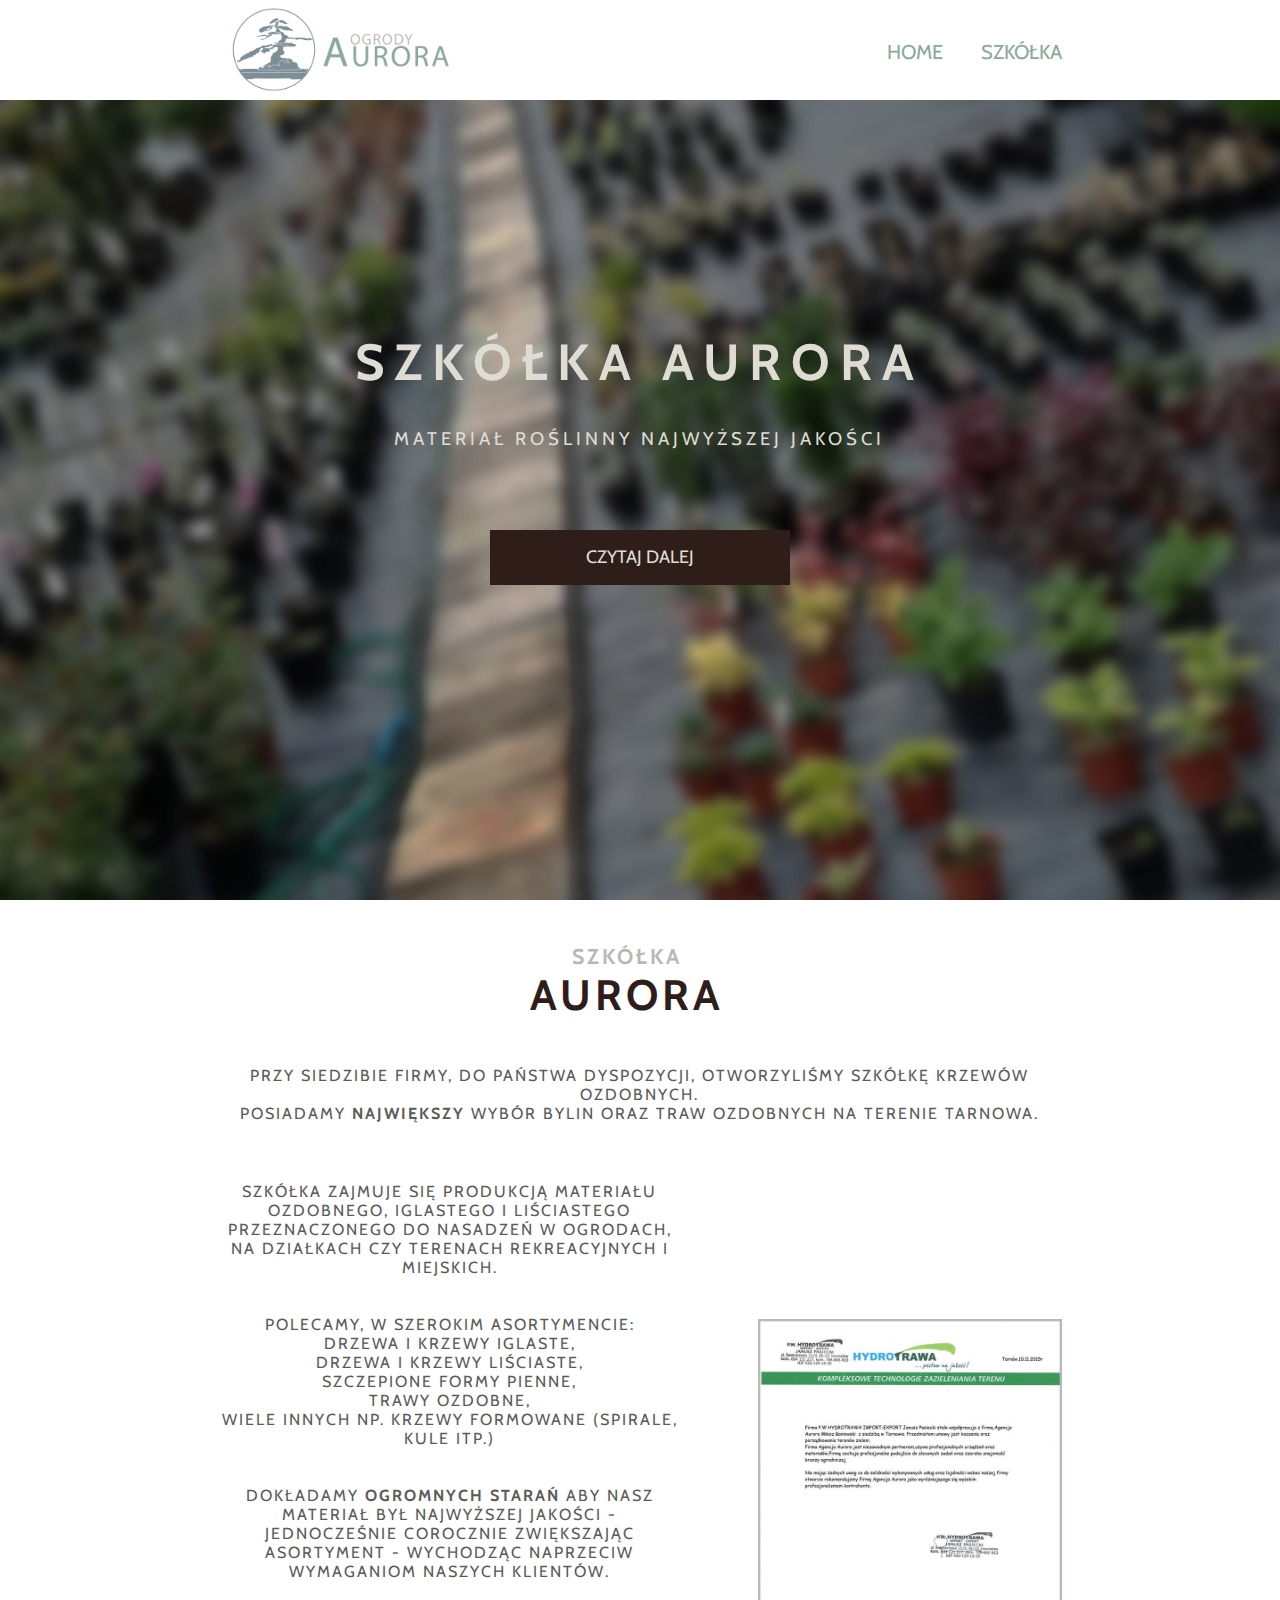
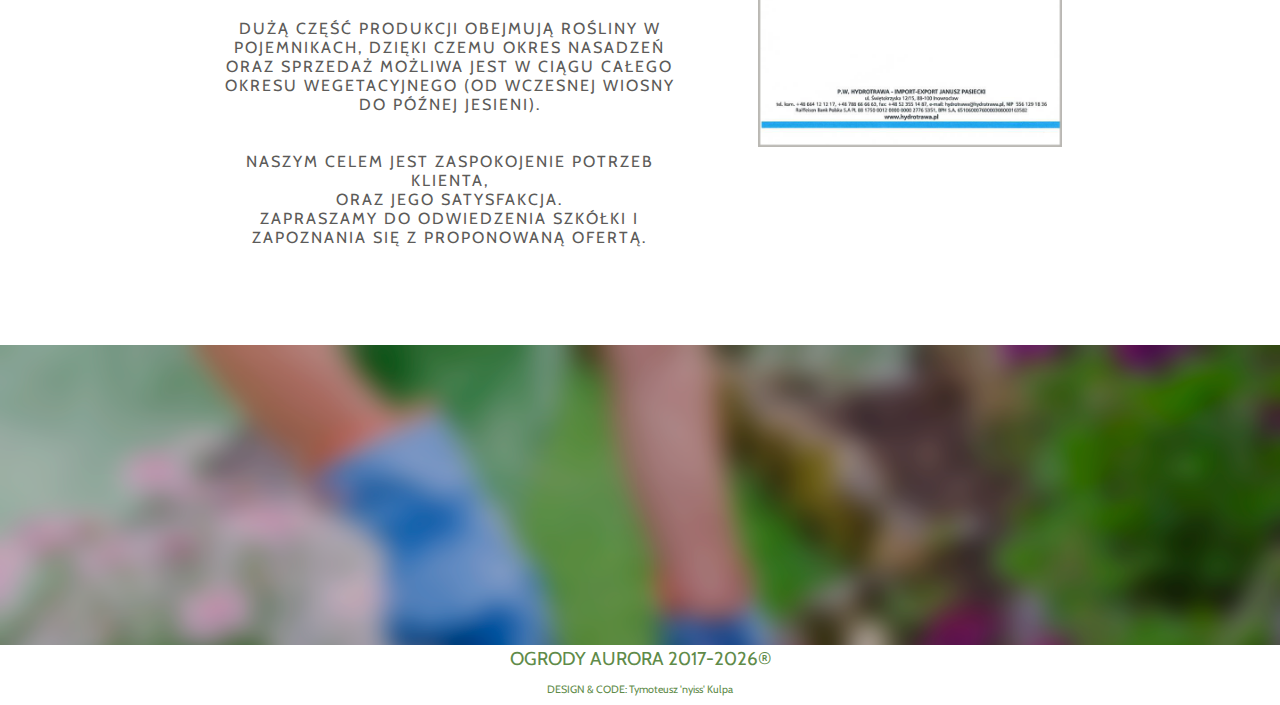
==== szkolka.html @ 45ec6c95 "#1" ====
<!DOCTYPE html>
<html>
<head>
  <meta charset="UTF-8" >

  <meta name="description" content="Ogrody Aurora zapewniają usługi w postaci tworzenia, kosmetyki oraz opieki nad ogrodami na terenie całej Polski." >
  <meta name="keywords" content="ogrody, ogrody aurora, zakładanie trawników, wywóz liści, pielęgnacja ogrodów, aranżacja zieleni, szkółka, tarnów, małopolska, sklep, rośliny" >

  <meta name="author" content="Tymoteusz nyiss Kulpa" >
  <meta name="copyright" content="Copyright 2017 Ogrody Aurora">
  <meta name="publisher" content="Ogrody Aurora">
  <meta name="company" content="Ogrody Aurora">

  <meta name="viewport" content="width=device-width, initial-scale=1" />

  <link rel="stylesheet" type="text/css" href="assets/css/main.css" />
  <link rel="shortcut icon" href="assets/img/favicon.ico" type="image/x-ico; charset=binary">
  <link rel="icon" href="assets/img/favicon.ico" type="image/x-ico; charset=binary">

  <title>Szkółka Aurora</title>

  <script type="text/javascript" src="https://ajax.googleapis.com/ajax/libs/jquery/3.2.1/jquery.min.js"></script>
  <script type="text/javascript" async="" src="http://www.google-analytics.com/ga.js"></script>
  <script src="assets/js/classie/classie.js"></script>

</head>
<body>
  <!-- Nawigacja -->
  <header>
    <div class="container">
      <span class="logo">
        <img src="assets/img/logo.gif" alt="Ogrody Aurora">
      </span>
      <nav>
        <ul>
          <li><a href="index.html">Home</a></li>
          <li><a href="#showcase-szkolka">Szkółka</a></li>
        </ul>
      </nav>
    </div>
  </header>

  <a href="#showcase-szkolka">
    <div id="scrollUp"></div>
  </a>

  <script type="text/javascript">

  function init() {
      window.addEventListener('scroll', function(e){
          var distanceY = window.pageYOffset || document.documentElement.scrollTop,
              shrinkOn = 20,
              header = document.querySelector("header");
          if (distanceY > shrinkOn) {
              classie.add(header,"smaller");
              document.getElementById("scrollUp").style.opacity = "0.6";
          } else {
              if (classie.has(header,"smaller")) {
                  classie.remove(header,"smaller");
                  document.getElementById("scrollUp").style.opacity = "0";
              }
          }
      });
  }

  window.onload = init();

  </script>

  <div id="navresp">
      <span id="logo">
        <img src="assets/img/logo.gif" alt="Ogrody Aurora">
      </span>

      <div id="burger">
        <div id="nav-icon">
          <span></span>
          <span></span>
          <span></span>
          <span></span>
          <span></span>
          <span></span>
        </div>
      </div>
  </div>

  <div id="burgermenu">
    <ul>
      <li><a href="index.html">Home</a></li>
      <li><a href="#showcase-szkolka">Szkółka</a></li>
    </ul>
  </div>

  <script type="text/javascript">

    $(document).ready(function(){
    $('#nav-icon').click(function(){
      $(this).toggleClass('open');
      if (this.classList.contains("open")) {
        document.getElementById("burgermenu").style.display = "block";
        document.getElementById("burgermenu").style.animationName = "menuopen";
        $('body').addClass("overflowHidden");
        $('#showcase, #cta, #szkolka, #break4, footer').addClass("blur");
      }else {
        document.getElementById("burgermenu").style.animationName = "menuclose";
        $('body').removeClass("overflowHidden");
        $('#showcase, #cta, #szkolka, #break4, footer').removeClass("blur");
        setTimeout(function(){ document.getElementById("burgermenu").style.display = "none"; }, 600);
      }
    });
    });

    const navIconClasses = document.getElementById("nav-icon").classList;

    $("#burgermenu").on("click", "li", function () {
        navIconClasses.remove('open')
        document.getElementById("burgermenu").style.animationName = "menuclose";
        $('body').removeClass("overflowHidden");
        $('#showcase, #cta, #szkolka, #break4, footer').removeClass("blur");
        setTimeout(function(){ document.getElementById("burgermenu").style.display = "none"; }, 600);
    });

    </script>

<!-- Zawartość -->

<section id="showcase-szkolka">
  <div class="container">
    <h1>Szkółka Aurora</h1>
    <div id="tekst-1">
      Materiał roślinny najwyższej jakości<br>

    </div>
    <a href="#szkolka" id="cta" class="b1 szkolka" >
      Czytaj dalej
    </a>
  </div>
</section>

<section id="szkolka">
  <div class="container">
    <h2>Szkółka<br><span class="burgundy">Aurora</span></h2>
    <div id="zawartosc">
      <span>Przy siedzibie firmy, do Państwa dyspozycji, otworzyliśmy szkółkę krzewów ozdobnych. </span><br>
      <span>Posiadamy <strong>największy</strong> wybór bylin oraz  traw ozdobnych na terenie Tarnowa.</span><br><br>

      <div class="left">
        <span>Szkółka zajmuje się produkcją materiału ozdobnego,
              iglastego i liściastego przeznaczonego do nasadzeń w ogrodach,
              na działkach czy terenach rekreacyjnych i miejskich.
        </span><br><br>

        <div class="leftInnerTextCenter">
          <span>Polecamy, w szerokim asortymencie: <br>
            <ul>
              <li>drzewa i krzewy iglaste,</li>
              <li>drzewa i krzewy liściaste,</li>
              <li>szczepione formy pienne,</li>
              <li>trawy ozdobne,</li>
              <li>wiele innych np. krzewy formowane (spirale, kule itp.)</li>
            </ul>
          </span><br><br>
        </div>

        <span>Dokładamy <strong>ogromnych starań</strong> aby nasz materiał był najwyższej jakości -
              jednocześnie corocznie zwiększając asortyment -
              wychodząc naprzeciw wymaganiom naszych klientów.
        </span><br><br>

        <span>Dużą część produkcji obejmują rośliny w pojemnikach,
              dzięki czemu okres nasadzeń oraz sprzedaż możliwa jest w ciągu całego okresu wegetacyjnego
              (od wczesnej wiosny do późnej jesieni).
        </span><br><br>

        <span>Naszym celem jest zaspokojenie potrzeb klienta, <br>oraz jego satysfakcja.<br>
              Zapraszamy do odwiedzenia szkółki i zapoznania się z proponowaną ofertą.
        </span><br><br>
      </div>

      <div class="right">
        <div id="imgInsert2">
          <div id="modal" class="modal">
            <img class="modal-content" id="img02" src="assets/img/hydrotrawa.jpg">
          </div>
        </div>
      </div>

    </div>
  </div>
</section>

<script>

$(document).ready(function(){
  var divSameHeight = setInterval(function() {
    if (window.innerWidth < 975) {
      clearInterval();
    }else {
      $("#imgInsert2").height($(".left").height());
    }
  }, 100);

  var modal = document.getElementById('modal');
  var body = document.getElementsByTagName("body")[0];
  var img = document.getElementById('imgInsert2');

  img.onclick = function(){
      modal.style.display = "block";
      classie.add(body,"overflowHidden");
  }

  window.onclick = function(event) {
    if (event.target == modal) {
        modal.style.display = "none";
        classie.remove(body,"overflowHidden")
    }
  }

});

$(document).on('keyup',function(evt) {
    if (evt.keyCode == 27) {
      document.getElementById('modal').style.display = "none";
      $('body').removeClass("overflowHidden");
    }
});

</script>

<section id="break4">
  <!-- IMG#4 -->
  <h6>Break4</h6>
</section>

<!-- Stopka -->
    <footer>
      OGRODY AURORA 2017-<script>document.write(new Date().getFullYear())</script>&reg; <br>
      <span>DESIGN &amp; CODE: Tymoteusz 'nyiss' Kulpa</span>
    </footer>

  <script>

    var offset;

    if (window.innerWidth > 975) {
      offset = 75;
    }else {
      offset = 65;
    }

    $('a').click(function(event) {
        var id = $(this).attr("href");
        var target = $(id).offset().top - offset;
        $('html, body').animate({
            scrollTop: target
        }, 500);
        event.preventDefault();
    });

  </script>

</body>
</html>
---- assets/css/main.css ----
@import url('https://fonts.googleapis.com/css?family=Cabin');

/*- Globals -*/

html, body{
  padding: 0;
  margin: 0;
  width: 100%;
  font-family: 'Cabin', sans-serif;
  background-color: #ffffff;
}

.overflowHidden{
  overflow: hidden;
}

.blur{
  -webkit-filter: blur(4px);
  -moz-filter: blur(4px);
  -o-filter: blur(4px);
  -ms-filter: blur(4px);
  filter: blur(4px);
}

ul{
  margin: 0;
  padding: 0;
  list-style-type: none;
}

.container{
  width:66%;
  margin: auto;
  overflow: hidden;
}

a{
  text-decoration:none;
}

.b1{
  border: none;
  text-decoration: none;
  font-family: 'Cabin', sans-serif;
  outline: none;
}

h6{
  display: none;
}


.left{
  width: 55%;
  float: left;
  text-align: center;
  margin-right: 5%;
}

.right{
  width: 40%;
  float: right;
}

.left, .right{
  display: flex;
  flex-direction: column;
  margin-top: 40px;
  margin-bottom: 30px;
}

.leftInnerTextCenter{
  text-align: center;
}

.topSpace{
  margin-top: 20px;
}

.green{
  color: #608b49;
}

.burgundy{
  color: #2f1d1a;
}

/*- Content -*/

/*- Header -*/

header{
  height: 100px;
  z-index: 5;
  position: fixed;
  background-color: #ffffff;
  width: 100%;
  overflow: hidden;
  -webkit-transition: height 0.3s;
  transition: height 0.3s;
}

.logo{
  float:left;
  -webkit-transition: all 0.3s;
  transition: all 0.3s;
}

.logo img{
  height: 100px;
  -webkit-transition: all 0.3s;
  transition: all 0.3s;
}

header nav{
  float: right;
  margin: auto;
  padding-top: 40px;
  -webkit-transition: all 0.3s;
  transition: all 0.3s;
}

header ul{
  font-size: 20px;
  text-transform: uppercase;
}

header li{
  float: left;
  display: inline;
  padding: 0 0 0 38px;
}

header a{
  color: #8ba998;
  -webkit-transition: all 0.3s;
  transition: all 0.3s;
}

header nav a:hover {
    color: #608b49;
}

header nav a:active {
    color: #608b49;
}

header.smaller {
    height: 80px;
}

header.smaller .logo img{
  height: 80px;
}

header.smaller nav {
    padding-top: 30px;
}

#navresp{
  display: none;
  height: 70px;
  z-index: 4;
  position: fixed;
  background-color: #ffffff;
  width: 100%;
}

#logo{
  margin-left: 6px;
}

#logo img{
  height: 60px;
  margin-top: 6px;
}

#navresp #logo,#burger{
  padding-top: 8px;
}

#burgermenu{
  display: none;
  width: 100%;
  z-index: 4;
  position: fixed;
  top: 65px;
  background-color: #ffffff;
  text-align: center;
  -webkit-animation-name: menuopen;
          animation-name: menuopen;
  -webkit-animation-duration: 1s;
          animation-duration: 1s;
  height: 325px;
}

#burgermenu ul{
  font-size: 20px;
  text-transform: uppercase;
  padding-top: 40px;
}

#burgermenu li{
  padding-bottom: 48px;
}

#burgermenu a{
  color: #8ba998;
}

#burger{
  float: right;
  margin-top: 7px;
  margin-right: 20px;
}

#nav-icon{
  width: 50px;
  height: 45px;
  position: relative;
  -webkit-transform: rotate(0deg);
  transform: rotate(0deg);
  -webkit-transition: .5s ease-in-out;
  transition: .5s ease-in-out;
  cursor: pointer;
}

/*- Showcase -*/

#showcase{
  height: 100vh;
  width: 100%;
  background: url(../img/showcase-underground-2.png);
  display: table;
  background-size: cover;
  z-index: 1;
  color: #dfddd3;
  text-transform: uppercase;
}

h1{
  padding-top: 33vh;
  font-size: calc(38px + 1vw);
  letter-spacing: 10px;
  display: block;
  text-align: center;
}

#tekst, #tekst-1{
  font-size: calc(12px + 0.5vw);
  letter-spacing: 4px;
  max-width: 550px;
  text-align: center;
  padding-bottom: 80px;
  margin: auto;
}

#cta{
  line-height: 55px;
  margin: auto;
  display: block;
  height: 55px;
  width: 300px;
  z-index: 4;
  text-align: center;
  font-size: 18px;
  text-transform: uppercase;
  color: #dfddd3;
}

.ogrody{
    background-color: #886458;
}

/*- ScrollUp -*/

#scrollUp{
  transition: opacity 0.5s ease-out;
  opacity: 0;
  height: 36px;
  width: 60px;
  position: fixed;
  right: 75px;
  bottom: 75px;
  z-index: 999;
  background: url(../img/scrollUp.png);
  background-size: cover;
}

/*- Opis -*/

#opis{
  text-transform: uppercase;
  text-align: center;
  min-height: 550px;
  padding-top: 45px;
  margin-bottom: 50px;
  color: #5c5b59;
  letter-spacing: 2px;
  line-height: 160%;
}

#imgInsert1{
  width: 90%;
  margin-left: 10%;
  background: url(../img/hydrotrawa.jpg);
  background-size: contain;
  background-repeat: no-repeat;
  background-position: center;
}

.modal {
  display: none;
  position: fixed;
  z-index: 9999;
  padding-top: 100px;
  left: 0;
  top: 0;
  width: 100%;
  height: 100%;
  overflow: auto;
  background-color: rgb(0,0,0);
  background-color: rgba(0,0,0,0.9);
}

.modal-content {
  margin: auto;
  display: block;
  height: 80%;
  max-width: 80%
}

.modal-content, #caption {
  -webkit-animation-name: zoom;
  -webkit-animation-duration: 0.6s;
  animation-name: zoom;
  animation-duration: 0.6s;
}

@-webkit-keyframes zoom {
  from {-webkit-transform:scale(0)}
  to {-webkit-transform:scale(1)}
}

@keyframes zoom {
  from {transform:scale(0)}
  to {transform:scale(1)}
}

@media only screen and (max-width: 975px){
  .modal-content {
      width: 100%;
  }
}

/*- Break1 -*/

#break1{
  width: 100%;
  height: 300px;
  background: url(../img/break1.png);
  background-size: cover;
}

/*- Oferta -*/

#oferta{
  text-transform: uppercase;
  text-align: center;
  min-height: 550px;
  padding-top: 45px;
  margin-bottom: 50px;
  color: #5c5b59;
}

h2{
  color: #bab8b3;
  font-size: 16pt;
  letter-spacing: 3px;
  padding-right: 3%;
}

h2 span{
  font-size: 32pt;
  letter-spacing: 4px;
}

.c1{
  float:left;
  margin-top: 30px;
  width: 31%;
  letter-spacing: 4px;
}

.lm{
  margin-left: 2%;
}

#oferta ul li{
  margin-bottom: 25px;
}

/*- Break #2 -*/

#break2{
  width: 100%;
  height: 300px;
  background: url(../img/break2.png);
  background-size: cover;
}

/*- Kontakt -*/

#kontakt{
  color: #dcdbd4;
  min-height: 700px;
  padding-top: 50px;
}

#leftalign{
  float: left;
  width: 48%;
  margin-bottom: 20px;
}

#rightalign{
  float: right;
  width: 48%;
  margin-bottom: 30px;
}

#map{
  display: -webkit-box;
  display: -ms-flexbox;
  display: flex;
  -webkit-box-orient: vertical;
  -webkit-box-direction: normal;
      -ms-flex-direction: column;
          flex-direction: column;
  -webkit-box-pack: center;
      -ms-flex-pack: center;
          justify-content: center;
  -webkit-box-align: center;
      -ms-flex-align: center;
          align-items: center;
  height: 450px;
  width: 95%;
  margin-top: 25px;
  color: #000;
}

#creds{
  display: -webkit-box;
  display: -ms-flexbox;
  display: flex;
  -webkit-box-orient: vertical;
  -webkit-box-direction: normal;
      -ms-flex-direction: column;
          flex-direction: column;
  -webkit-box-pack: center;
      -ms-flex-pack: center;
          justify-content: center;
  -webkit-box-align: center;
      -ms-flex-align: center;
          align-items: center;
  margin-top: 15px;
  font-size: 18pt;
  text-transform: uppercase;
  text-align: center;
}

#godziny{
  display: -webkit-box;
  display: -ms-flexbox;
  display: flex;
  -webkit-box-orient: vertical;
  -webkit-box-direction: normal;
      -ms-flex-direction: column;
          flex-direction: column;
  -webkit-box-pack: center;
      -ms-flex-pack: center;
          justify-content: center;
  -webkit-box-align: center;
      -ms-flex-align: center;
          align-items: center;
  width: 100%;
  margin-top: 30px;
  margin-left: auto;
  margin-right: auto;
}

#godziny h3{
  text-transform: uppercase;
  letter-spacing: 5px;
  text-align: center;
}

#form1{
  display: -webkit-box;
  display: -ms-flexbox;
  display: flex;
  -webkit-box-orient: vertical;
  -webkit-box-direction: normal;
      -ms-flex-direction: column;
          flex-direction: column;
  -webkit-box-align: center;
      -ms-flex-align: center;
          align-items: center;
  width: 100%;
  margin-top: 20px;
  margin-left: auto;
  margin-right: auto;
}

fieldset{
  border: none;
  margin: 0;
  padding: 0;
}

form input{
  color: #dcdbd4;
  margin-top: 8px;
  height: 30px;
  width: 300px;
  text-transform: uppercase;
  letter-spacing: 2px;
  font-family: 'Cabin', sans-serif;
}

input[type=text]{
    border: 1px solid #ccc;
    outline: none;
}

input[type=text]:focus {
    border: 1px solid #555;
}

input[type=email]{
    border: 1px solid #ccc;
    outline: none;
}

input[type=email]:focus {
    border: 1px solid #555;
}

input[name=tresc]{
  height: 150px;
}

button[type=submit]{
  height: 35px;
  margin-top: 8px;
  width: 306px;
  background-color: #c3bfa3;
  color: #fff;
  font-family: 'Cabin', sans-serif;
  letter-spacing: 2px;
}

/*- Break #3 -*/

#break3{
  width: 100%;
  height: 300px;
  background: url(../img/break3.png);
  background-size: cover;
}

/*- Szkólka -*/

#showcase-szkolka{
  height: 100vh;
  width: 100%;
  background: url(../img/showcase-szkolka-underground-3.png);
  display: table;
  background-size: cover;
  z-index: 1;
  color: #dfddd3;
  text-transform: uppercase;
}

.szkolka{
  background-color: #2f1d1a;
}

#szkolka{
  padding-top: 25px;
  text-transform: uppercase;
  text-align: center;
  letter-spacing: 2px;
  color: #5c5b59;
  margin-bottom: 30px;
}

#zawartosc{
  margin-top: 45px;
}

#imgInsert2{
  width: 90%;
  margin-left: 10%;
  background: url(../img/hydrotrawa.jpg);
  background-size: contain;
  background-repeat: no-repeat;
  background-position: center;
}

/*- Break #4 -*/

#break4{
  width: 100%;
  height: 300px;
  background: url(../img/break4.png);
  background-size: cover;
}

/*- Footer -*/

footer{
  min-height: 60px;
  color: #608b49;
  font-size: 14pt;
  text-align: center;
  line-height: 1.5;
}

footer a{
  color: #608b49;
}

footer span{
  font-size: 8pt;
}

/*- Media -*/

@media (max-width: 975px) {
  .container{
    width: 75%;
  }

  #imgInsert1{
    margin: 0;
    width: 100%;
    height: 350px;
  }

  #imgInsert2{
    margin: 0;
    width: 100%;
    height: 350px;
  }

  .modal-content{
    height: auto;
    max-width: 80%
  }

  #scrollUp{
    height: 0;
    width: 0;
    position: fixed;
    right: 0;
    bottom: 0;
    z-index: 999;
  }

  #cta{
    width: auto;
  }

  #break1, #break2, #break3, #break4{
    height: 200px;
  }

  header{
    display: none;
  }

  #navresp{
    display: block;
  }

  #navresp a{
    margin-left: 20px;
  }

  h1{
    padding-top: 20vh;
  }

  #tekst{
    padding-bottom: 25px;
  }

  #tekst-1{
    padding-bottom: 60px;
  }

  .left, .right{
    display: block;
    float: none;
    width: 100%;
  }

  h2{
    padding: 0;
  }

  .c1{
    width: 100%;
  }

  #leftalign{
    width: 100%;
    margin-bottom: 10px;
  }

  #rightalign{
    width: 100%;
    margin-bottom: 40px;
    padding-bottom: 10px;
  }

  #map{
    width: 100%;
    height: 400px;
    margin-top: 5px;
  }

  form input{
    min-width: 220px;
    width: 100%;
  }

  button[type=submit]{
    margin-left: 3px;
    width:100%;
  }

  footer{
    min-height: 75px;
    padding-top: 15px;
  }
}



/*- Animations -*/

/*- Mobile menu drawer -*/

@-webkit-keyframes menuopen {
    0%{
      height: 0;
      opacity: 0;
    }
    60%{
      height: 360px;
      opacity: 1;
    }
    100%{
      height: 325px;
      opacity: 1;
    }
}

@keyframes menuopen {
    0%{
      height: 0;
      opacity: 0;
    }
    60%{
      height: 360px;
      opacity: 1;
    }
    100%{
      height: 325px;
      opacity: 1;
    }
}

@-webkit-keyframes menuclose {
    0%{
      height: 325px;
    }
    99%{
      height: 0;
    }
    100%{
      opacity: 0;
    }
}

@keyframes menuclose {
    0%{
      height: 325px;
    }
    99%{
      height: 0;
    }
    100%{
      opacity: 0;
    }
}

/*- Mobile menu icon -*/

#nav-icon span {
  display: block;
  position: absolute;
  height: 4px;
  width: 50%;
  background: #8ba998;
  opacity: 1;
  -webkit-transform: rotate(0deg);
  transform: rotate(0deg);
  -webkit-transition: .25s ease-in-out;
  transition: .25s ease-in-out;
}

#nav-icon span:nth-child(even) {
  left: 50%;
  border-radius: 0 6px 6px 0;
}

#nav-icon span:nth-child(odd) {
  left:0px;
  border-radius: 6px 0 0 6px;
}

#nav-icon span:nth-child(1), #nav-icon span:nth-child(2) {
  top: 0px;
}

#nav-icon span:nth-child(3), #nav-icon span:nth-child(4) {
  top: 18px;
}

#nav-icon span:nth-child(5), #nav-icon span:nth-child(6) {
  top: 36px;
}

#nav-icon.open span:nth-child(1),#nav-icon.open span:nth-child(6) {
  -webkit-transform: rotate(45deg);
  transform: rotate(45deg);
}

#nav-icon.open span:nth-child(2),#nav-icon.open span:nth-child(5) {
  -webkit-transform: rotate(-45deg);
  transform: rotate(-45deg);
}

#nav-icon.open span:nth-child(1) {
  left: 5px;
  top: 11px;
}

#nav-icon.open span:nth-child(2) {
  left: calc(50% - 5px);
  top: 11px;
}

#nav-icon.open span:nth-child(3) {
  left: -50%;
  opacity: 0;
}

#nav-icon.open span:nth-child(4) {
  left: 100%;
  opacity: 0;
}

#nav-icon.open span:nth-child(5) {
  left: 5px;
  top: 26px;
}

#nav-icon.open span:nth-child(6) {
  left: calc(50% - 5px);
  top: 26px;
}
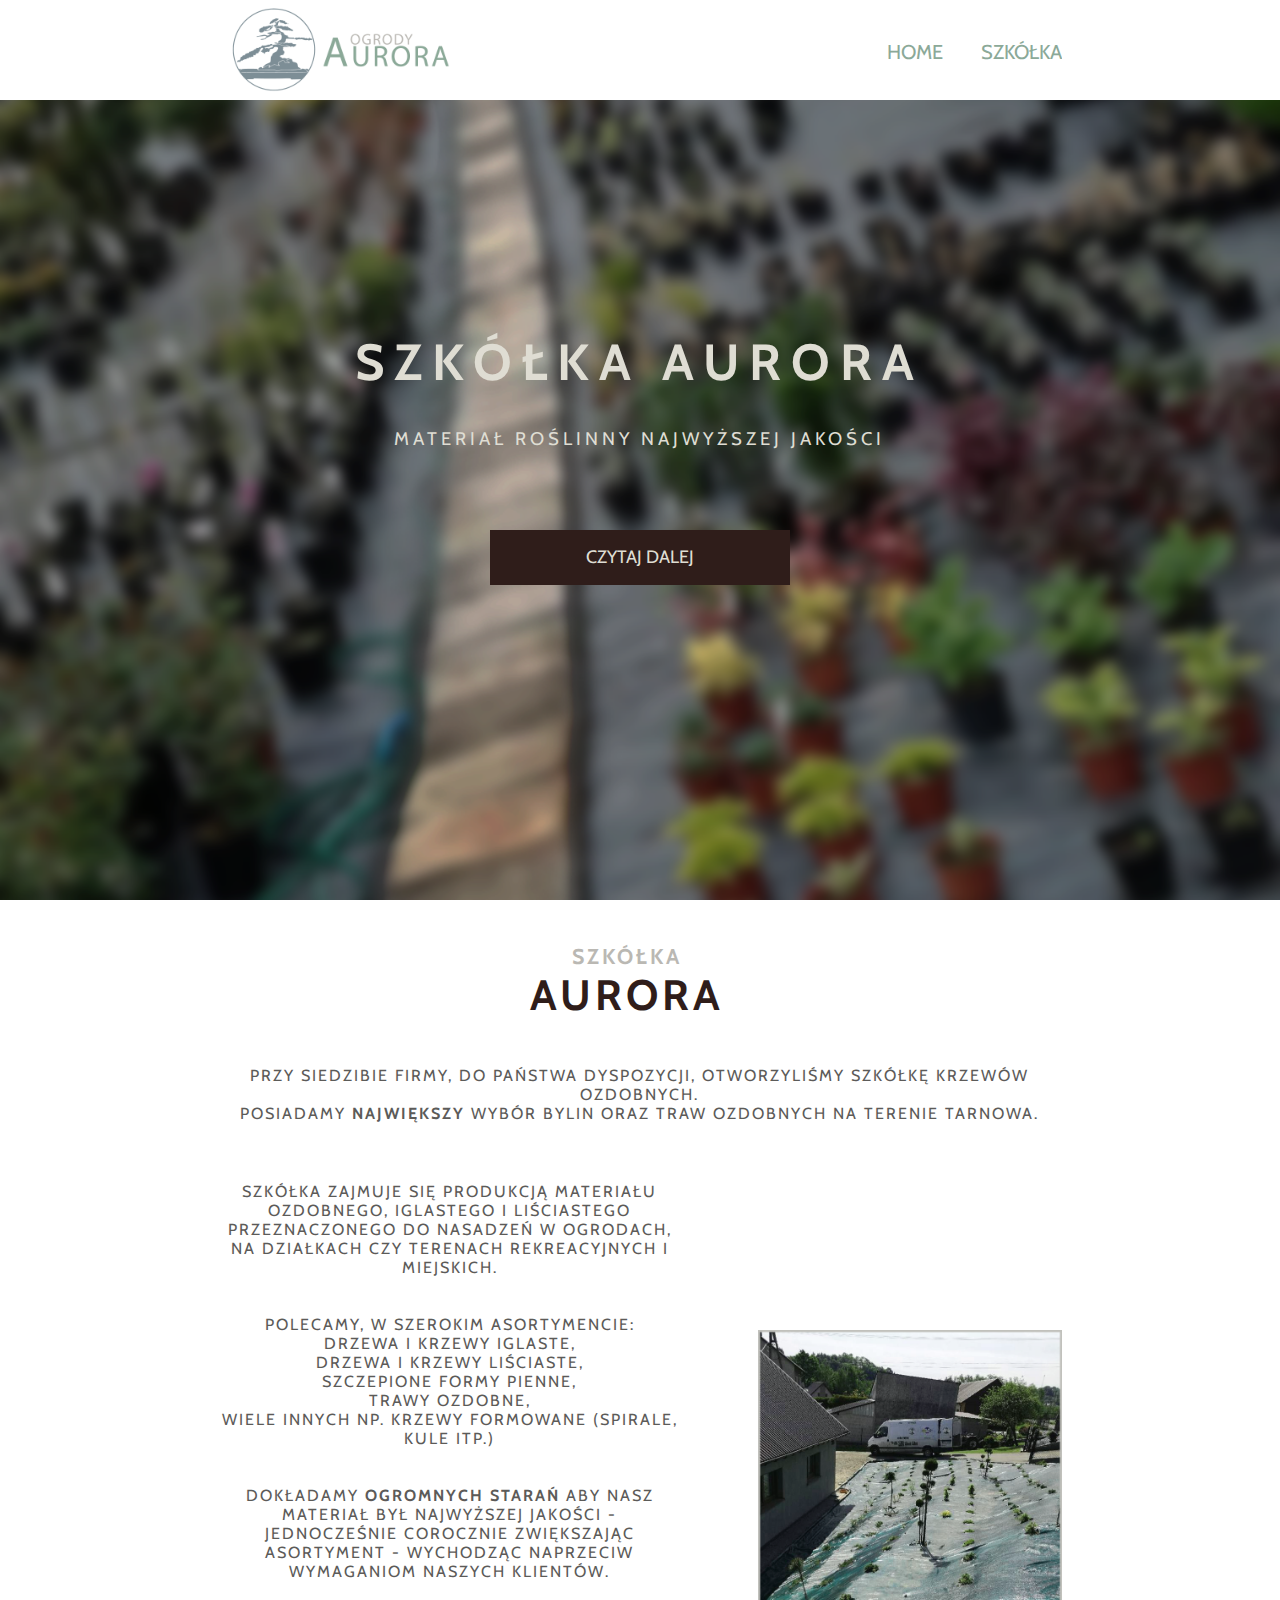
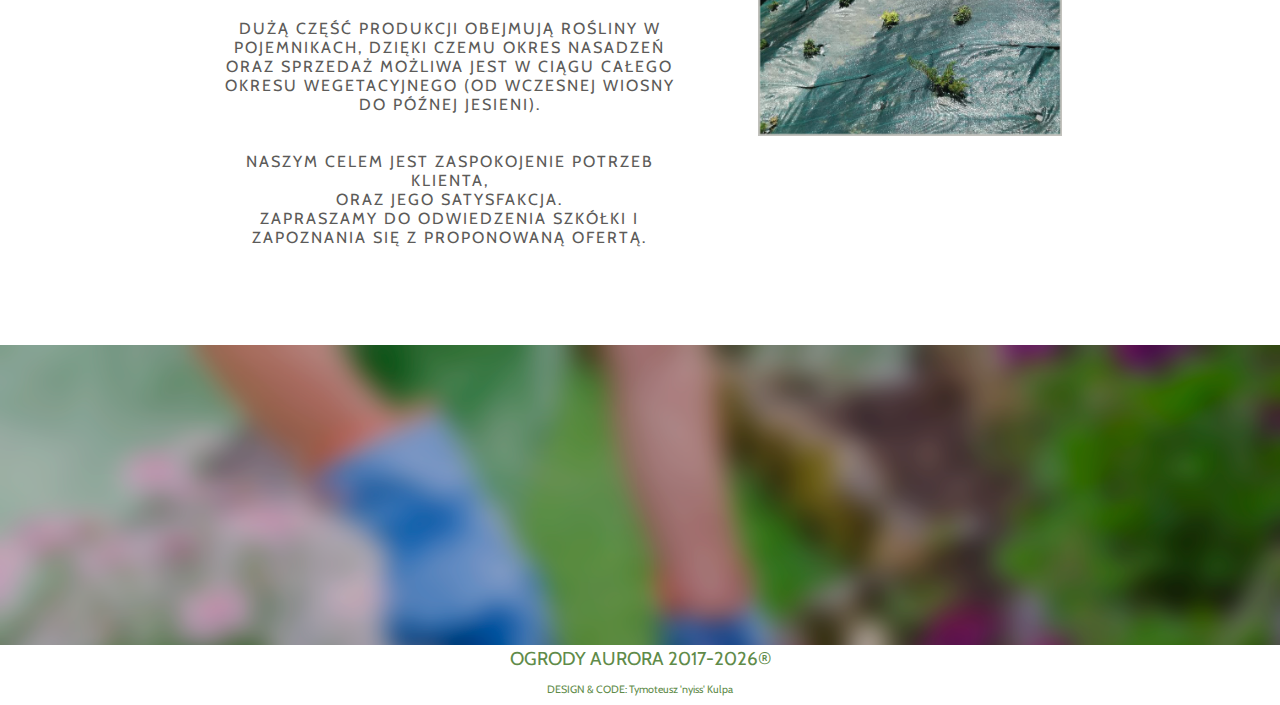
==== commit b9b44187: "Done?" ====
--- a/szkolka.html
+++ b/szkolka.html
@@ -180,7 +180,7 @@
       <div class="right">
         <div id="imgInsert2">
           <div id="modal" class="modal">
-            <img class="modal-content" id="img02" src="assets/img/hydrotrawa.jpg">
+            <img class="modal-content" id="img02" src="assets/img/szkolka.png">
           </div>
         </div>
       </div>
--- a/assets/css/main.css
+++ b/assets/css/main.css
@@ -546,7 +546,7 @@
     border: 1px solid #555;
 }
 
-input[name=tresc]{
+input[name=body]{
   height: 150px;
 }
 
@@ -574,7 +574,7 @@
 #showcase-szkolka{
   height: 100vh;
   width: 100%;
-  background: url(../img/showcase-szkolka-underground-3.png);
+  background: url(../img/showcase-szkolka-underground.png);
   display: table;
   background-size: cover;
   z-index: 1;
@@ -602,7 +602,7 @@
 #imgInsert2{
   width: 90%;
   margin-left: 10%;
-  background: url(../img/hydrotrawa.jpg);
+  background: url(../img/szkolka.png);
   background-size: contain;
   background-repeat: no-repeat;
   background-position: center;
